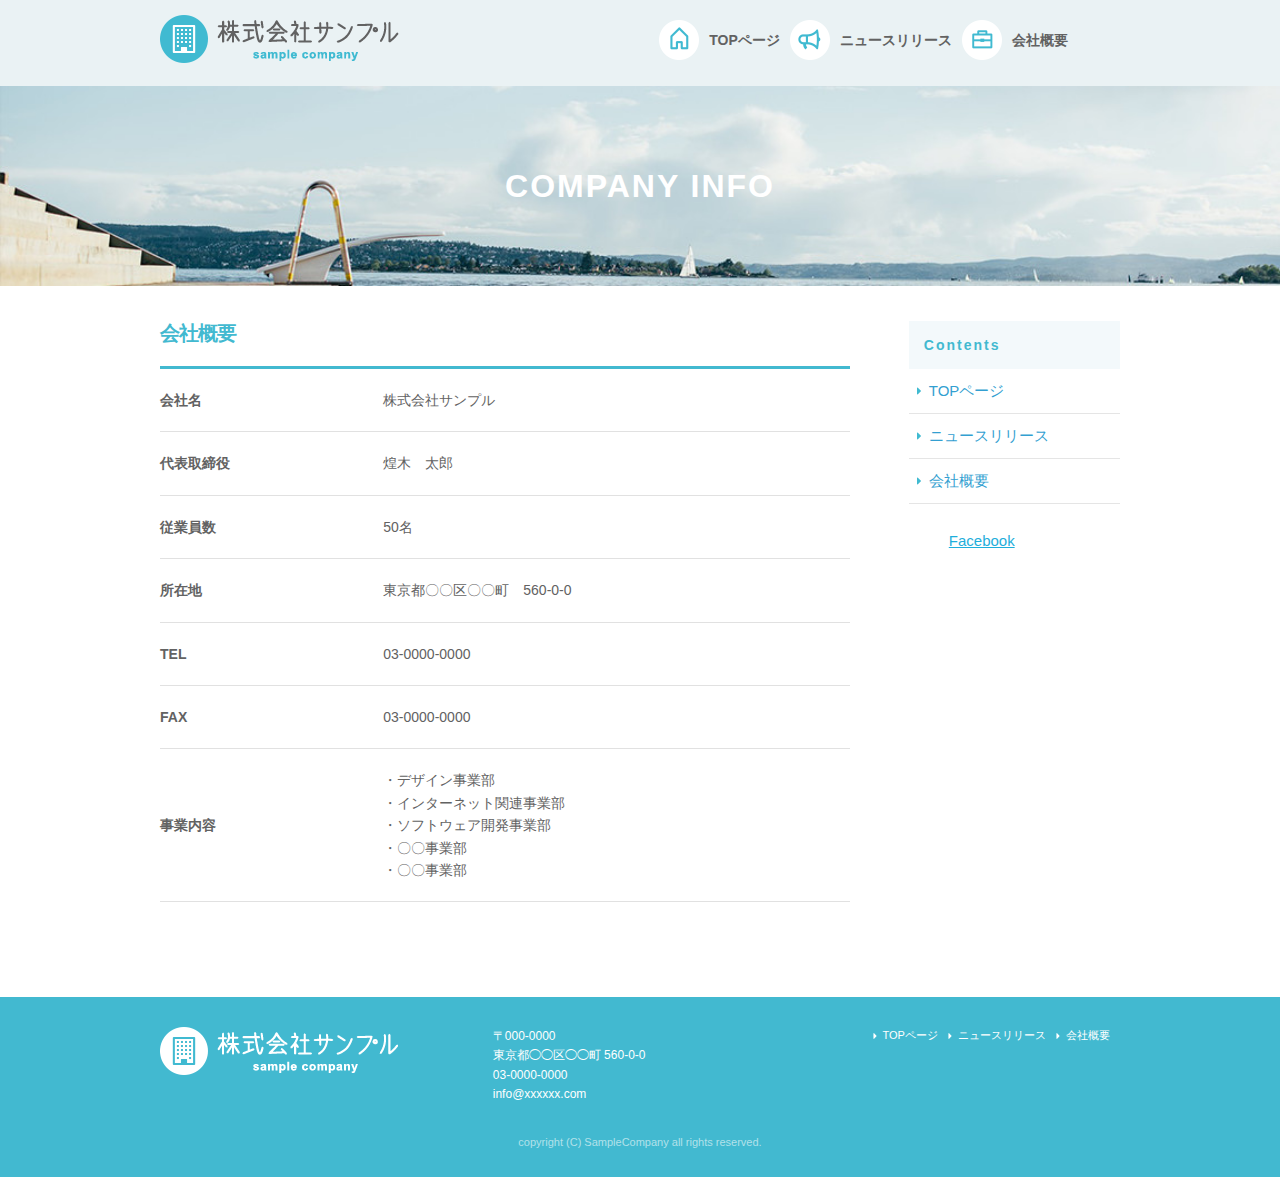
==== company.html @ 9e46ba47 "all" ====
<!DOCTYPE html>
<html lang="ja">
<head>

  <!-- Basic Page Needs
  –––––––––––––––––––––––––––––––––––––––––––––––––– -->
  <meta charset="utf-8">
  <title>COMPANY INFO 株式会社サンプル</title>
  <meta name="description" content="">
  <meta name="author" content="">
  
   <!-- Mobile Specific Metas
  –––––––––––––––––––––––––––––––––––––––––––––––––– -->
  <meta name="viewport" content="width=device-width, initial-scale=1">
  
   <!-- CSS
  –––––––––––––––––––––––––––––––––––––––––––––––––– -->
  <link rel="stylesheet" href="css/normalize.css">
  <link rel="stylesheet" href="css/skeleton.css">
  <link rel="stylesheet" href="css/sample.css">
  <!-- Favicon
  –––––––––––––––––––––––––––––––––––––––––––––––––– -->
  <link rel="icon" type="image/png" href="images/favicon.png">
  
  </head>
  <body>
      <div id="fb-root"></div>
<script>(function(d, s, id) {
  var js, fjs = d.getElementsByTagName(s)[0];
  if (d.getElementById(id)) return;
  js = d.createElement(s); js.id = id;
  js.src = 'https://connect.facebook.net/ja_JP/sdk.js#xfbml=1&version=v3.1';
  fjs.parentNode.insertBefore(js, fjs);
}(document, 'script', 'facebook-jssdk'));</script>
  
  <header>
    <div id="header_in" class="container">
      <div class="row">
        <div class="six columns logo">
          
        <h1><a href="index.html"><img class="u-max-full-width" src="images/top/logo.png" alt="株式会社サンプル" srcset="images/top/logo@2x.png 2x" /></a></h1>
      
      </div>
      <div class="six columns navi">
        
         <div class="sp_navi">
          <img id="sp_navi_btn" class="u-max-full-width" src="images/top/sp_navi.png" alt="sp_navi" srcset="images/top/sp_navi@2x.png 2x" />

           <ul class="sp_navi_li">
            <li><a href="index.html">TOPページ</a></li>
            <li><a href="news.html">ニュース</a></li>
            <li><a href="company.html">会社概要</a></li>
          </ul>
        </div>
        <!-- sp_navi -->
        
         <div class="pc_navi">

  <ul class="pc_navi_li">
     <li class="navi_toppage"><a href="index.html">TOPページ</a></li>
    <li class="navi_news"><a href="news.html">ニュースリリース</a></li>
    <li class="navi_company"><a href="company.html">会社概要</a></li>
  </ul>

</div>
<!-- pc_navi -->
</div>
    </div>
    </div>
    </header>
    
    <div id="sub_cover">
  <div class="container">
     <div class="row">
    <div class="twelve columns">
      <h2>COMPANY INFO</h2>
    </div>
    </div>
    </div>
     </div>
     <!-- #sub_cover -->
     
     <div id="contents">
         <div class="container">
             <div class="row">
                 <div id="main" class="nine columns">
                 <h2 class="company_title">会社概要</h2>
                 <table class="u-full-width">
                     <tbody>
                         <tr>
                             <th>会社名</th>
                             <td>株式会社サンプル</td>
                             </tr>
                         <tr>
                             <th>代表取締役</th>
                             <td>煌木　太郎</td>
                             </tr>    
                        <tr>
                             <th>従業員数</th>
                             <td>50名</td>
                             </tr> 
                         <tr>
                             <th>所在地</th>
                             <td>東京都〇〇区〇〇町　560-0-0</td>
                             </tr>    
                         <tr>
                             <th>TEL</th>
                             <td>03-0000-0000</td>
                             </tr>     
                        <tr>
                             <th>FAX</th>
                             <td>03-0000-0000</td>
                             </tr>      
                        <tr>
                             <th>事業内容</th>
                        <td>
                            ・デザイン事業部
                            <br>
                            ・インターネット関連事業部
                        <br>
                            ・ソフトウェア開発事業部
                        <br>
                            ・〇〇事業部
                        <br>
                            ・〇〇事業部
                        
                          </td>
                            </tr>
                          </tbody>
                           </table>
                           </div>
                        
           <div id="sidebar" class="three columns">
                    <div class="pc_sidemenu">
                        <h3>Contents</h3>
                 <ul>
                   <li>
                       <a href="index.html">TOPページ</a>
                       </li>
                <li>
                           <a href="news.html">ニュースリリース</a>
                           </li>
                <li>
                    <a href="company.html">会社概要</a>
                </li>
                      </ul>
                      </div>
                      
                     <div class="fb-page" data-href="https://www.facebook.com/facebook" data-tabs="timeline" data-small-header="false" 
                     data-adapt-container-width="true" data-hide-cover="false" data-show-facepile="true"><blockquote cite="https://www.facebook.com/facebook"
                     class="fb-xfbml-parse-ignore"><a href="https://www.facebook.com/facebook">Facebook</a></blockquote></div>
                     
                     </div>
                    </div>
                    </div>
                    </div>
                    
                     <footer>
            <div class="container">
    <div class="row">
      <div class="four columns sp">
        <img class="u-max-full-width" src="images/top/footer_logo.png" alt="株式会社サンプル" srcset="images/top/footer_logo@2x.png 2x" />
      </div>
      <!-- columns -->
      <div class="four columns foot_address sp">
        〒000-0000<br />
        東京都◯◯区◯◯町 560-0-0<br />
        03-0000-0000<br />
        info@xxxxxx.com
      </div>
      <!-- columns -->
      <div class="four columns">
        <ul class="foot_navi">
          <li><a href="index.html">TOPページ</a></li>
          <li><a href="news.html">ニュースリリース</a></li>
          <li><a href="company.html">会社概要</a></li>
        </ul>
      </div>
      <!-- columns -->
    </div>
    <!-- row -->

    <div class="row">
      <div class="twelve columns sp">
        <p class="copy">copyright (C) SampleCompany all rights reserved.</p>
      </div>
      <!-- columns -->
    </div>
    <!-- row -->
  </div>
</footer>
<!-- //footer -->
    <script type="text/javascript" src="//ajax.googleapis.com/ajax/libs/jquery/1.10.2/jquery.min.js"></script>

<script>
  $(function(){
    $(document).ready(function(){

      $("#sp_navi_btn").click(function () {
        $(this).next().slideToggle();
      });

    });
  });
</script>

</body>
</html>
---- css/skeleton.css ----
/*
* Skeleton V2.0.4
* Copyright 2014, Dave Gamache
* www.getskeleton.com
* Free to use under the MIT license.
* http://www.opensource.org/licenses/mit-license.php
* 12/29/2014
*/


/* Table of contents
––––––––––––––––––––––––––––––––––––––––––––––––––
- Grid
- Base Styles
- Typography
- Links
- Buttons
- Forms
- Lists
- Code
- Tables
- Spacing
- Utilities
- Clearing
- Media Queries
*/


/* Grid
–––––––––––––––––––––––––––––––––––––––––––––––––– */
.container {
  position: relative;
  width: 100%;
  max-width: 960px;
  margin: 0 auto;
  padding: 0 20px;
  box-sizing: border-box; }
.column,
.columns {
  width: 100%;
  float: left;
  box-sizing: border-box; }

/* For devices larger than 400px */
@media (min-width: 400px) {
  .container {
    width: 85%;
    padding: 0; }
}

/* For devices larger than 550px */
@media (min-width: 550px) {
  .container {
    width: 80%; }
  .column,
  .columns {
    margin-left: 4%; }
  .column:first-child,
  .columns:first-child {
    margin-left: 0; }

  .one.column,
  .one.columns                    { width: 4.66666666667%; }
  .two.columns                    { width: 13.3333333333%; }
  .three.columns                  { width: 22%;            }
  .four.columns                   { width: 30.6666666667%; }
  .five.columns                   { width: 39.3333333333%; }
  .six.columns                    { width: 48%;            }
  .seven.columns                  { width: 56.6666666667%; }
  .eight.columns                  { width: 65.3333333333%; }
  .nine.columns                   { width: 74.0%;          }
  .ten.columns                    { width: 82.6666666667%; }
  .eleven.columns                 { width: 91.3333333333%; }
  .twelve.columns                 { width: 100%; margin-left: 0; }

  .one-third.column               { width: 30.6666666667%; }
  .two-thirds.column              { width: 65.3333333333%; }

  .one-half.column                { width: 48%; }

  /* Offsets */
  .offset-by-one.column,
  .offset-by-one.columns          { margin-left: 8.66666666667%; }
  .offset-by-two.column,
  .offset-by-two.columns          { margin-left: 17.3333333333%; }
  .offset-by-three.column,
  .offset-by-three.columns        { margin-left: 26%;            }
  .offset-by-four.column,
  .offset-by-four.columns         { margin-left: 34.6666666667%; }
  .offset-by-five.column,
  .offset-by-five.columns         { margin-left: 43.3333333333%; }
  .offset-by-six.column,
  .offset-by-six.columns          { margin-left: 52%;            }
  .offset-by-seven.column,
  .offset-by-seven.columns        { margin-left: 60.6666666667%; }
  .offset-by-eight.column,
  .offset-by-eight.columns        { margin-left: 69.3333333333%; }
  .offset-by-nine.column,
  .offset-by-nine.columns         { margin-left: 78.0%;          }
  .offset-by-ten.column,
  .offset-by-ten.columns          { margin-left: 86.6666666667%; }
  .offset-by-eleven.column,
  .offset-by-eleven.columns       { margin-left: 95.3333333333%; }

  .offset-by-one-third.column,
  .offset-by-one-third.columns    { margin-left: 34.6666666667%; }
  .offset-by-two-thirds.column,
  .offset-by-two-thirds.columns   { margin-left: 69.3333333333%; }

  .offset-by-one-half.column,
  .offset-by-one-half.columns     { margin-left: 52%; }

}


/* Base Styles
–––––––––––––––––––––––––––––––––––––––––––––––––– */
/* NOTE
html is set to 62.5% so that all the REM measurements throughout Skeleton
are based on 10px sizing. So basically 1.5rem = 15px :) */
html {
  font-size: 62.5%; }
body {
  font-size: 1.5em; /* currently ems cause chrome bug misinterpreting rems on body element */
  line-height: 1.6;
  font-weight: 400;
  font-family: "Raleway", "HelveticaNeue", "Helvetica Neue", Helvetica, Arial, sans-serif;
  color: #222; }


/* Typography
–––––––––––––––––––––––––––––––––––––––––––––––––– */
h1, h2, h3, h4, h5, h6 {
  margin-top: 0;
  margin-bottom: 2rem;
  font-weight: 300; }
h1 { font-size: 4.0rem; line-height: 1.2;  letter-spacing: -.1rem;}
h2 { font-size: 3.6rem; line-height: 1.25; letter-spacing: -.1rem; }
h3 { font-size: 3.0rem; line-height: 1.3;  letter-spacing: -.1rem; }
h4 { font-size: 2.4rem; line-height: 1.35; letter-spacing: -.08rem; }
h5 { font-size: 1.8rem; line-height: 1.5;  letter-spacing: -.05rem; }
h6 { font-size: 1.5rem; line-height: 1.6;  letter-spacing: 0; }

/* Larger than phablet */
@media (min-width: 550px) {
  h1 { font-size: 5.0rem; }
  h2 { font-size: 4.2rem; }
  h3 { font-size: 3.6rem; }
  h4 { font-size: 3.0rem; }
  h5 { font-size: 2.4rem; }
  h6 { font-size: 1.5rem; }
}

p {
  margin-top: 0; }


/* Links
–––––––––––––––––––––––––––––––––––––––––––––––––– */
a {
  color: #1EAEDB; }
a:hover {
  color: #0FA0CE; }


/* Buttons
–––––––––––––––––––––––––––––––––––––––––––––––––– */
.button,
button,
input[type="submit"],
input[type="reset"],
input[type="button"] {
  display: inline-block;
  height: 38px;
  padding: 0 30px;
  color: #555;
  text-align: center;
  font-size: 11px;
  font-weight: 600;
  line-height: 38px;
  letter-spacing: .1rem;
  text-transform: uppercase;
  text-decoration: none;
  white-space: nowrap;
  background-color: transparent;
  border-radius: 4px;
  border: 1px solid #bbb;
  cursor: pointer;
  box-sizing: border-box; }
.button:hover,
button:hover,
input[type="submit"]:hover,
input[type="reset"]:hover,
input[type="button"]:hover,
.button:focus,
button:focus,
input[type="submit"]:focus,
input[type="reset"]:focus,
input[type="button"]:focus {
  color: #333;
  border-color: #888;
  outline: 0; }
.button.button-primary,
button.button-primary,
input[type="submit"].button-primary,
input[type="reset"].button-primary,
input[type="button"].button-primary {
  color: #FFF;
  background-color: #33C3F0;
  border-color: #33C3F0; }
.button.button-primary:hover,
button.button-primary:hover,
input[type="submit"].button-primary:hover,
input[type="reset"].button-primary:hover,
input[type="button"].button-primary:hover,
.button.button-primary:focus,
button.button-primary:focus,
input[type="submit"].button-primary:focus,
input[type="reset"].button-primary:focus,
input[type="button"].button-primary:focus {
  color: #FFF;
  background-color: #1EAEDB;
  border-color: #1EAEDB; }


/* Forms
–––––––––––––––––––––––––––––––––––––––––––––––––– */
input[type="email"],
input[type="number"],
input[type="search"],
input[type="text"],
input[type="tel"],
input[type="url"],
input[type="password"],
textarea,
select {
  height: 38px;
  padding: 6px 10px; /* The 6px vertically centers text on FF, ignored by Webkit */
  background-color: #fff;
  border: 1px solid #D1D1D1;
  border-radius: 4px;
  box-shadow: none;
  box-sizing: border-box; }
/* Removes awkward default styles on some inputs for iOS */
input[type="email"],
input[type="number"],
input[type="search"],
input[type="text"],
input[type="tel"],
input[type="url"],
input[type="password"],
textarea {
  -webkit-appearance: none;
     -moz-appearance: none;
          appearance: none; }
textarea {
  min-height: 65px;
  padding-top: 6px;
  padding-bottom: 6px; }
input[type="email"]:focus,
input[type="number"]:focus,
input[type="search"]:focus,
input[type="text"]:focus,
input[type="tel"]:focus,
input[type="url"]:focus,
input[type="password"]:focus,
textarea:focus,
select:focus {
  border: 1px solid #33C3F0;
  outline: 0; }
label,
legend {
  display: block;
  margin-bottom: .5rem;
  font-weight: 600; }
fieldset {
  padding: 0;
  border-width: 0; }
input[type="checkbox"],
input[type="radio"] {
  display: inline; }
label > .label-body {
  display: inline-block;
  margin-left: .5rem;
  font-weight: normal; }


/* Lists
–––––––––––––––––––––––––––––––––––––––––––––––––– */
ul {
  list-style: circle inside; }
ol {
  list-style: decimal inside; }
ol, ul {
  padding-left: 0;
  margin-top: 0; }
ul ul,
ul ol,
ol ol,
ol ul {
  margin: 1.5rem 0 1.5rem 3rem;
  font-size: 90%; }
li {
  margin-bottom: 1rem; }


/* Code
–––––––––––––––––––––––––––––––––––––––––––––––––– */
code {
  padding: .2rem .5rem;
  margin: 0 .2rem;
  font-size: 90%;
  white-space: nowrap;
  background: #F1F1F1;
  border: 1px solid #E1E1E1;
  border-radius: 4px; }
pre > code {
  display: block;
  padding: 1rem 1.5rem;
  white-space: pre; }


/* Tables
–––––––––––––––––––––––––––––––––––––––––––––––––– */
th,
td {
  padding: 12px 15px;
  text-align: left;
  border-bottom: 1px solid #E1E1E1; }
th:first-child,
td:first-child {
  padding-left: 0; }
th:last-child,
td:last-child {
  padding-right: 0; }


/* Spacing
–––––––––––––––––––––––––––––––––––––––––––––––––– */
button,
.button {
  margin-bottom: 1rem; }
input,
textarea,
select,
fieldset {
  margin-bottom: 1.5rem; }
pre,
blockquote,
dl,
figure,
table,
p,
ul,
ol,
form {
  margin-bottom: 2.5rem; }


/* Utilities
–––––––––––––––––––––––––––––––––––––––––––––––––– */
.u-full-width {
  width: 100%;
  box-sizing: border-box; }
.u-max-full-width {
  max-width: 100%;
  box-sizing: border-box; }
.u-pull-right {
  float: right; }
.u-pull-left {
  float: left; }


/* Misc
–––––––––––––––––––––––––––––––––––––––––––––––––– */
hr {
  margin-top: 3rem;
  margin-bottom: 3.5rem;
  border-width: 0;
  border-top: 1px solid #E1E1E1; }


/* Clearing
–––––––––––––––––––––––––––––––––––––––––––––––––– */

/* Self Clearing Goodness */
.container:after,
.row:after,
.u-cf {
  content: "";
  display: table;
  clear: both; }


/* Media Queries
–––––––––––––––––––––––––––––––––––––––––––––––––– */
/*
Note: The best way to structure the use of media queries is to create the queries
near the relevant code. For example, if you wanted to change the styles for buttons
on small devices, paste the mobile query code up in the buttons section and style it
there.
*/


/* Larger than mobile */
@media (min-width: 400px) {}

/* Larger than phablet (also point when grid becomes active) */
@media (min-width: 550px) {}

/* Larger than tablet */
@media (min-width: 750px) {}

/* Larger than desktop */
@media (min-width: 1000px) {}

/* Larger than Desktop HD */
@media (min-width: 1200px) {}
---- css/sample.css ----
html {
  font-size: 62.5%; }

header {
  background: #eaf2f4; }
  header #header_in {
    padding-top: 10px;
    padding-bottom: 4px; }
  @media (max-width: 550px) {
    header .logo {
      width: 190px; }
    header .navi {
      width: 40px;
      float: right; } }
  header .sp_navi_li {
    width: 180px;
    position: absolute;
    top: 50px;
    right: 2%;
    border: 1px solid #eee;
    background: white;
    margin: 0;
    padding: 0;
    display: none;
    z-index: 100; }
    header .sp_navi_li li {
      list-style: none;
      margin: 0;
      padding: 0; }
      header .sp_navi_li li a {
        display: block;
        padding: 10px 8px;
        border-bottom: 1px solid #eee;
        font-size: 14px;
        text-decoration: none; }
  @media (min-width: 551px) {
    header .sp_navi {
      display: none; }
    header #header_in {
      padding: 15px 0 10px 0; }
    header .pc_navi_li {
      margin: 0;
      padding: 0; }
      header .pc_navi_li li {
        list-style: none;
        margin: 5px 0 0 0;
        padding: 0; }
        header .pc_navi_li li a {
          color: #626262;
          text-decoration: none;
          font-weight: bold;
          font-size: 14px;
          font-size: 1.4rem;
          float: left;
          padding-right: 10px; }
        header .pc_navi_li li a:hover {
          color: #42b9d0; }
      header .pc_navi_li li.navi_toppage a {
        background-repeat: no-repeat;
        display: inline-block;
        line-height: 40px;
        padding-left: 50px;
        background-image: url("../images/top/navi_top.png");
        background-size: 40px 40px; } }
    @media screen and (min-width: 551px) and (-webkit-min-device-pixel-ratio: 2), (min-width: 551px) and (min-resolution: 2dppx) {
      header .pc_navi_li li.navi_toppage a {
        background-image: url("../images/top/navi_top@2x.png"); } }
  @media (min-width: 551px) {
      header .pc_navi_li li.navi_news a {
        background-repeat: no-repeat;
        display: inline-block;
        line-height: 40px;
        padding-left: 50px;
        background-image: url("../images/top/navi_news.png");
        background-size: 40px 40px; } }
    @media screen and (min-width: 551px) and (-webkit-min-device-pixel-ratio: 2), (min-width: 551px) and (min-resolution: 2dppx) {
      header .pc_navi_li li.navi_news a {
        background-image: url("../images/top/navi_news@2x.png"); } }
  @media (min-width: 551px) {
      header .pc_navi_li li.navi_company a {
        background-repeat: no-repeat;
        display: inline-block;
        line-height: 40px;
        padding-left: 50px;
        background-image: url("../images/top/navi_company.png");
        background-size: 40px 40px; } }
    @media screen and (min-width: 551px) and (-webkit-min-device-pixel-ratio: 2), (min-width: 551px) and (min-resolution: 2dppx) {
      header .pc_navi_li li.navi_company a {
        background-image: url("../images/top/navi_company@2x.png"); } }

  @media (max-width: 550px) {
    header .pc_navi {
      display: none; } }

#cover_area {
  text-align: center;
  padding: 80px 0;
  background-image: url("../images/top/cover.jpg");
  background-size: cover; }
  @media (min-width: 551px) {
    #cover_area {
      text-align: left;
      height: 420px;
      padding: 0; }
      #cover_area img {
        margin-top: 180px;
        margin-left: 70px; } }
  @media screen and (-webkit-min-device-pixel-ratio: 2), (min-resolution: 2dppx) {
    #cover_area {
      background-image: url("../images/top/cover@2x.jpg"); } }

#service_area {
  padding-top: 20px; }
  @media (min-width: 551px) {
    #service_area {
      padding-top: 30px; } }
  #service_area .columns {
    color: #626262; }
    #service_area .columns .service_title {
      font-size: 18px;
      font-size: 1.8rem;
      font-weight: bold;
      margin-top: 8px; }
    #service_area .columns p {
      font-size: 15px;
      font-size: 1.5rem;
      margin-top: 10px; }
    @media (min-width: 551px) {
      #service_area .columns .service_title {
        font-size: 16px;
        font-size: 1.6rem; }
      #service_area .columns p {
        font-size: 13px;
        font-size: 1.3rem; } }

#news_area {
  background-color: #eaf2f4; }
  @media (min-width: 551px) {
    #news_area .container {
      padding: 0px 10% 50px 10%; } }
  #news_area .news_title {
    text-align: center;
    font-size: 26px;
    font-size: 2.6rem;
    color: #42b9d0;
    padding: 15px 0 10px 0;
    font-weight: bold;
    letter-spacing: 0.2rem; }
  #news_area .news_lists li {
    list-style: none;
    font-size: 15px;
    font-size: 1.5rem; }
    #news_area .news_lists li span {
      color: #42b9d0;
      font-weight: bold;
      display: block;
      margin-bottom: 3px; }
  @media (min-width: 551px) {
    #news_area .news_title {
      font-size: 22px;
      font-size: 2.2rem;
      padding: 50px 0 41px 0; }
    #news_area .news_lists li {
      font-size: 14px;
      font-size: 1.4rem;
      margin-bottom: 20px; }
      #news_area .news_lists li span {
        display: inline;
        margin-bottom: 0px; } }

footer {
  background-color: #42b9d0;
  color: #fff;
  padding-top: 20px; }
  @media (max-width: 550px) {
    footer .container {
      margin: 0;
      padding: 0; }
    footer .sp {
      padding: 0 6%;
      margin: 0 auto; }
    footer .foot_navi {
      margin-top: 20px; }
      footer .foot_navi li {
        list-style: none;
        margin-bottom: 1px; }
        footer .foot_navi li a {
          color: #42b9d0;
          background-color: #eaf2f4;
          display: block;
          text-align: center;
          font-weight: bold;
          text-decoration: none;
          font-size: 16px;
          font-size: 1.6rem;
          padding: 16px 0; } }
  footer .foot_address {
    font-size: 16px;
    font-size: 1.6rem;
    padding-top: 10px; }
  footer .copy {
    text-align: center;
    font-size: 11px;
    font-size: 1.1rem;
    color: #b2e1ea; }
  @media (min-width: 551px) {
    footer {
      padding-top: 30px; }
      footer .foot_address {
        padding: 0px;
        font-size: 12px;
        font-size: 1.2rem; }
      footer .foot_navi {
        float: right; }
        footer .foot_navi li {
          list-style: none;
          background-repeat: no-repeat;
          background-position: left center;
          display: inline-block;
          float: left;
          margin-right: 10px;
          font-size: 11px;
          font-size: 1.1rem;
          background-image: url("../images/top/foot_arroehead.png");
          background-size: 4px 6px; } }
      @media screen and (min-width: 551px) and (-webkit-min-device-pixel-ratio: 2), (min-width: 551px) and (min-resolution: 2dppx) {
        footer .foot_navi li {
          background-image: url("../images/top/foot_arroehead@2x.png"); } }
  @media (min-width: 551px) {
        footer .foot_navi a {
          color: white;
          padding-left: 10px;
          text-decoration: none; }
        footer .foot_navi a:hover {
          color: #eaf2f4; }
      footer .copy {
        margin-top: 30px; } }

h1 {
  margin: 0;
  padding: 0; }

#sub_cover {
  padding: 40px 0;
  background-image: url(../images/news/sub_cover.jpg);
  background-size: cover; }

#sub_cover h2 {
  text-align: center;
  color: white;
  font-size: 1.6rem;
  font-weight: bold;
  margin: 0;
  letter-spacing: 0.2rem; }

@media (min-width: 550px) {
  #sub_cover {
    padding: 80px 0; }

  #sub_cover h2 {
    text-align: center;
    color: white;
    font-size: 3.2rem;
    font-weight: bold;
    margin: 0;
    letter-spacing: 0.2rem; } }
#contents {
  padding-top: 20px; }
  #contents #main h2 {
    color: #42b9d0;
    border-bottom: 3px solid #42b9d0;
    font-size: 1.5rem;
    font-weight: bold;
    padding-bottom: 15px; }
  #contents #main .news_li {
    font-size: 1.5rem; }
  #contents .news_li li span {
    color: #42b9d0;
    display: block;
    font-weight: bold;
    margin-bottom: 3px; }
  #contents .news_li li {
    list-style: none; }
  #contents .new_li {
    font-size: 1.5rem; }
  #contents #sidebar {
    padding-bottom: 20px; }
  #contents #sidebar .pc_sidemenu h3 {
    color: #42b9d0;
    font-size: 1.4rem;
    letter-spacing: 0.2rem;
    font-weight: bold;
    background-color: #f3f9fb;
    padding: 15px;
    margin-bottom: 0px; }
  #contents #sidebar .pc_sidemenu li {
    list-style: none;
    display: block;
    border-bottom: 1px solid #e5e5e5;
    background-repeat: no-repeat;
    background-position: 8px center;
    margin-bottom: 0px;
    padding: 10px 10px 10px 20px;
    background-image: url(../images/news/side_arrow.png);
    background-size: 4px 8px; }
  #contents #sidebar .pc_sidemenu li a {
    color: #339fd1;
    text-decoration: none; }
  #contents .fb_iframe_widget {
    display: inline-block;
    position: relative; }
  #contents .fb_iframe_widget span {
    display: inline-block;
    position: relative;
    text-align: justify; }
  @media (min-width: 550px) {
    #contents {
      padding-top: 35px;
      padding-bottom: 70px; }
      #contents #main {
        padding-right: 20px; }
      #contents #main h2 {
        font-size: 2rem;
        padding-bottom: 20px; }
      #contents #main .news_li li {
        list-style: none;
        padding-bottom: 5px; }
      #contents #main .news_li li span {
        display: inline-block;
        margin-bottom: 0;
        padding-right: 10px; } }
  @media (max-width: 550px) {
    #contents #sidebar .pc_sidemenu {
      display: none; } }

#contents #main h2.company_title {
  margin-bottom: 0px; }

#contents #main th, #contents #main td {
  padding: 20px 0;
  color: #626262;
  font-size: 1.4rem; }

#contents #main th {
  padding-right: 20px; }

/*# sourceMappingURL=sample.css.map */
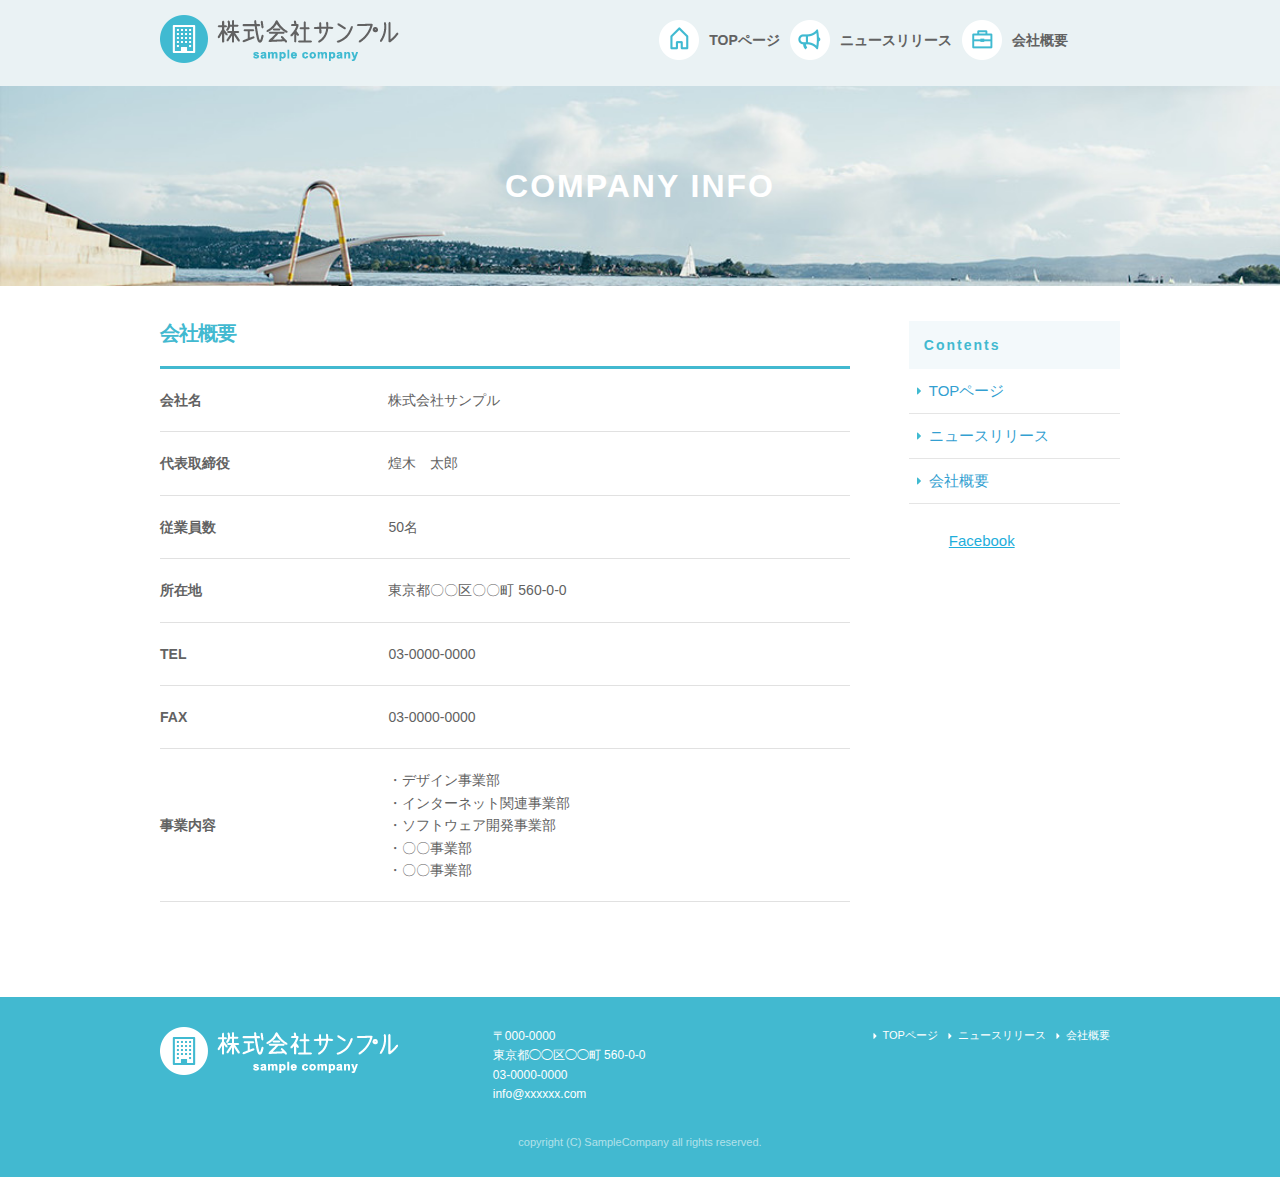
==== commit 7168b680: "change" ====
--- a/company.html
+++ b/company.html
@@ -101,7 +101,7 @@
                              </tr> 
                          <tr>
                              <th>所在地</th>
-                             <td>東京都〇〇区〇〇町　560-0-0</td>
+                             <td>東京都〇〇区〇〇町 560-0-0</td>
                              </tr>    
                          <tr>
                              <th>TEL</th>
